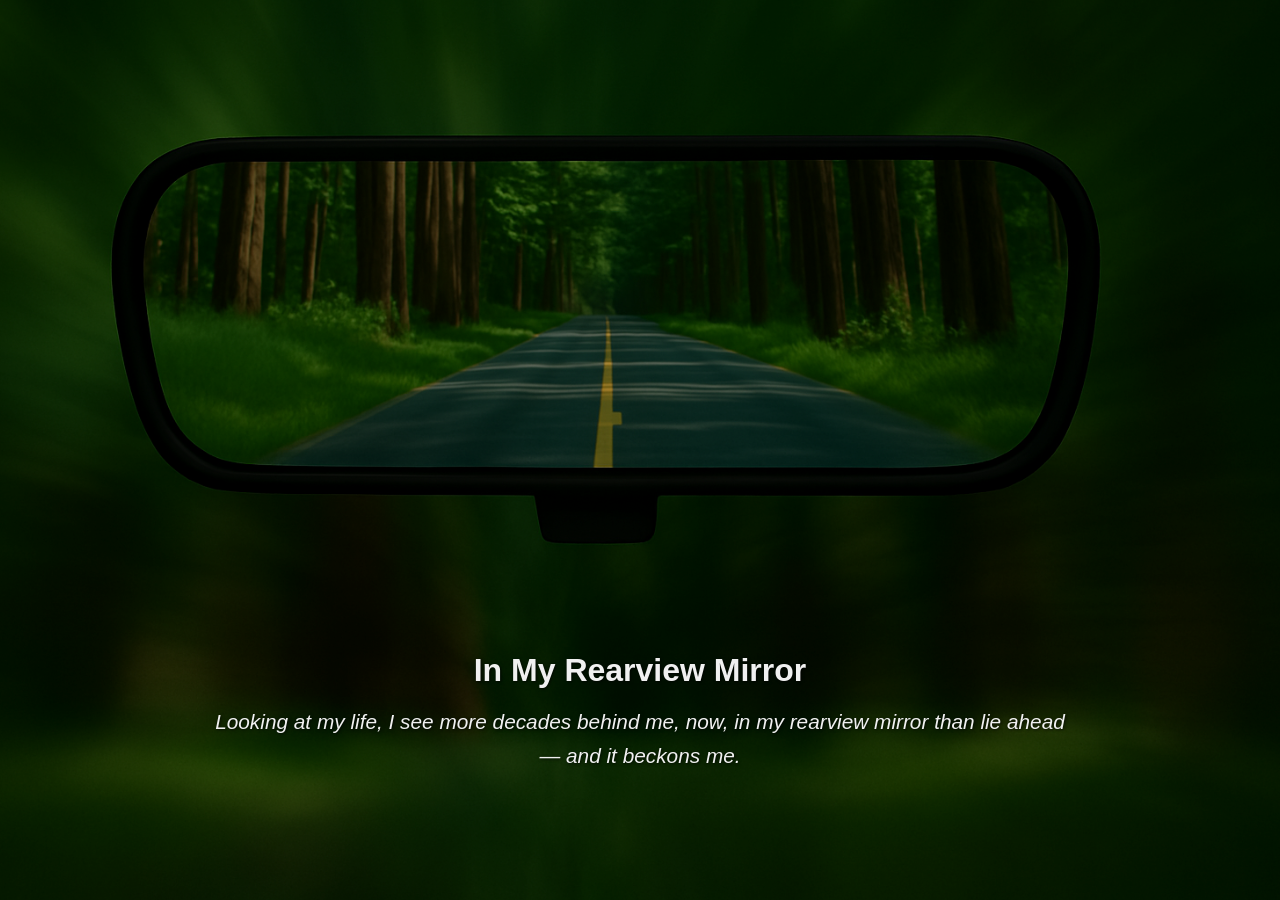
==== index.html @ 64ddd003 "Initial blog upload" ====
<!DOCTYPE html>
<html lang="en">

<head>
    <meta charset="UTF-8">
    <meta name="viewport" content="width=device-width, initial-scale=1.0">
    <title>In My Rearview Mirror</title>
    <link rel="stylesheet" href="style.css">
    <link rel="icon" href="yan_favicon_cropped.ico" type="image/x-icon">
    <link rel="icon" href="yan_favicon_cropped.png" type="image/png">


</head>

<body>
    <div class="hero-banner">
        <div class="overlay"></div>

        <div class="bottom-text">
            <h1 class="title">In My Rearview Mirror</h1>
            <div class="quote">
                <span class="nowrap">
                    Looking at my life, I see more decades behind me, now, in my rearview mirror than lie ahead
                </span><br>
                — and it beckons me.
            </div>

        </div>
    </div>

</body>

</html>
---- style.css ----
body, html {
  margin: 0;
  padding: 0;
  height: 100%;
  font-family: Arial, sans-serif;
}

.hero-banner {
  position: relative;
  background-image: url("images/rearview-background.png");
  background-size: cover;
  background-position: center;
  height: 100vh;
  display: flex;
  justify-content: center;
  align-items: center;
  color: white;
  text-align: center;
  overflow: hidden;
}

.overlay {
  position: absolute;
  top: 0; left: 0; right: 0; bottom: 0;
  background: rgba(0, 0, 0, 0.35);
  z-index: 1;
}

.hero-text {
  position: relative;
  z-index: 2;
  padding: 2rem;
  text-shadow: 1px 1px 4px rgba(0, 0, 0, 0.7);
}
.quote-section {
  padding: 2rem 1rem;
  max-width: 800px;
  margin: 0 auto;
  font-size: 1.3rem;
  line-height: 1.8;
  color: #333;
  text-align: center;
  font-style: italic;
  font-family: Georgia, 'Times New Roman', serif;
}
.bottom-text {
  position: absolute;
  bottom: 8rem;
  left: 50%;
  transform: translateX(-50%);
  z-index: 2;
  text-align: center;
  color: #f0f0f0;
  max-width: 1000px;
  width: 90%;
  text-shadow: 1px 1px 3px rgba(0, 0, 0, 0.7);
}

.bottom-text .title {
  font-size: 2rem;
  margin-bottom: 1rem;
}

.bottom-text .quote {
  font-size: 1.3rem;
  font-style: italic;
  line-height: 1.6;
}
.nowrap {
  white-space: nowrap;
}
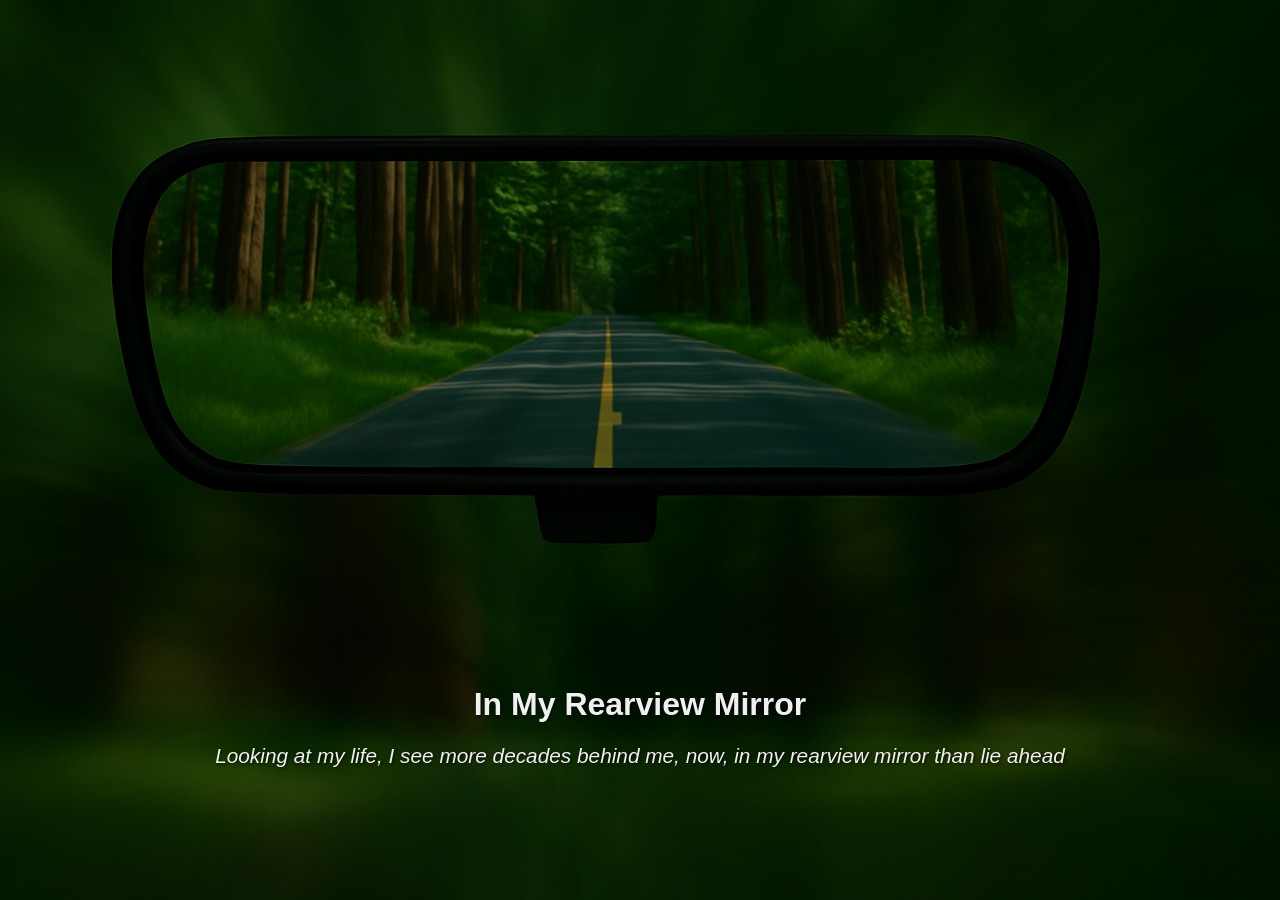
==== commit 9d17c91f: "Update index.html" ====
--- a/index.html
+++ b/index.html
@@ -21,8 +21,7 @@
             <div class="quote">
                 <span class="nowrap">
                     Looking at my life, I see more decades behind me, now, in my rearview mirror than lie ahead
-                </span><br>
-                — and it beckons me.
+                </span>              
             </div>
 
         </div>
@@ -30,4 +29,4 @@
 
 </body>
 
-</html>+</html>
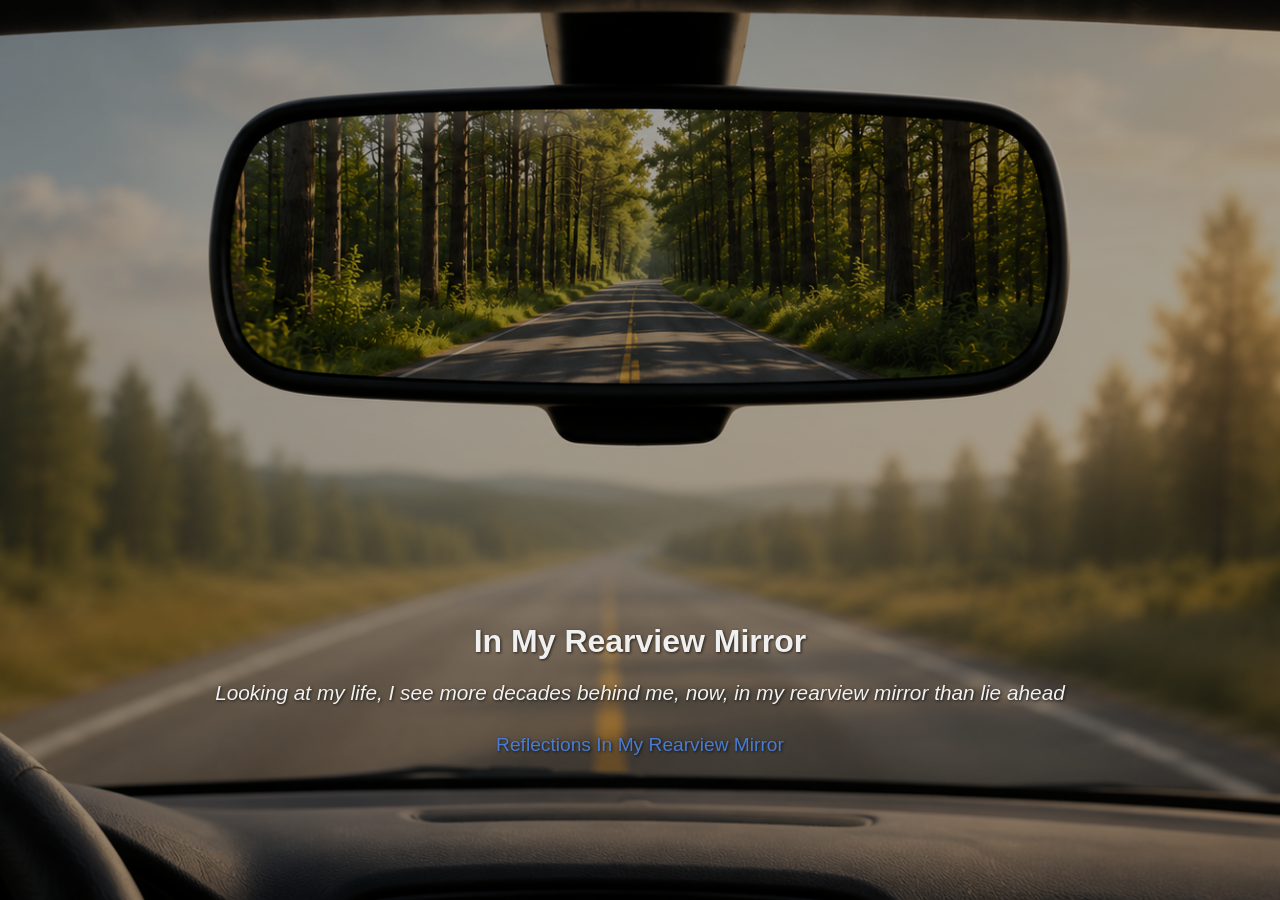
==== commit 25ce413b: "update homepage and intro page" ====
--- a/index.html
+++ b/index.html
@@ -6,8 +6,8 @@
     <meta name="viewport" content="width=device-width, initial-scale=1.0">
     <title>In My Rearview Mirror</title>
     <link rel="stylesheet" href="style.css">
-    <link rel="icon" href="yan_favicon_cropped.ico" type="image/x-icon">
-    <link rel="icon" href="yan_favicon_cropped.png" type="image/png">
+    <link rel="icon" href="images/icons/yan_favicon_cropped.ico" type="image/x-icon">
+    <link rel="icon" href="images/icons/yan_favicon_cropped.png" type="image/png">
 
 
 </head>
@@ -18,11 +18,15 @@
 
         <div class="bottom-text">
             <h1 class="title">In My Rearview Mirror</h1>
-            <div class="quote">
-                <span class="nowrap">
-                    Looking at my life, I see more decades behind me, now, in my rearview mirror than lie ahead
-                </span>              
-            </div>
+           <div class="quote">
+    <span class="nowrap">
+        Looking at my life, I see more decades behind me, now, in my rearview mirror than lie ahead
+    </span>
+</div>
+
+<p class="enter-link">
+    <a href="stories/introduction/intro.html">Reflections In My Rearview Mirror</a>
+</p>
 
         </div>
     </div>
--- a/style.css
+++ b/style.css
@@ -3,11 +3,12 @@
   padding: 0;
   height: 100%;
   font-family: Arial, sans-serif;
+  background-color: #b8a99a;
 }
 
 .hero-banner {
   position: relative;
-  background-image: url("images/rearview-background.png");
+  background-image: url("images/home/rearview-background2.png");
   background-size: cover;
   background-position: center;
   height: 100vh;
@@ -69,3 +70,35 @@
 .nowrap {
   white-space: nowrap;
 }
+.enter-link {
+    margin-top: 25px;
+   }
+
+.enter-link a {
+    color:  #4a7bd1;
+    text-decoration: none;
+    font-size: 1.2rem;
+}
+
+.enter-link a:hover {
+    text-decoration: underline;
+}
+.intro-page {
+  max-width: 900px;
+  margin: 0 auto;
+  padding: 60px 40px;
+  color: #222;
+}
+
+.intro-page .title {
+  font-family: Georgia, 'Times New Roman', serif;
+  font-size: 2.5rem;
+  margin-bottom: 2rem;
+}
+
+.intro-text {
+  font-family: Georgia, 'Times New Roman', serif;
+  font-size: 1.15rem;
+  line-height: 1.7;
+  white-space: pre-line;
+}
